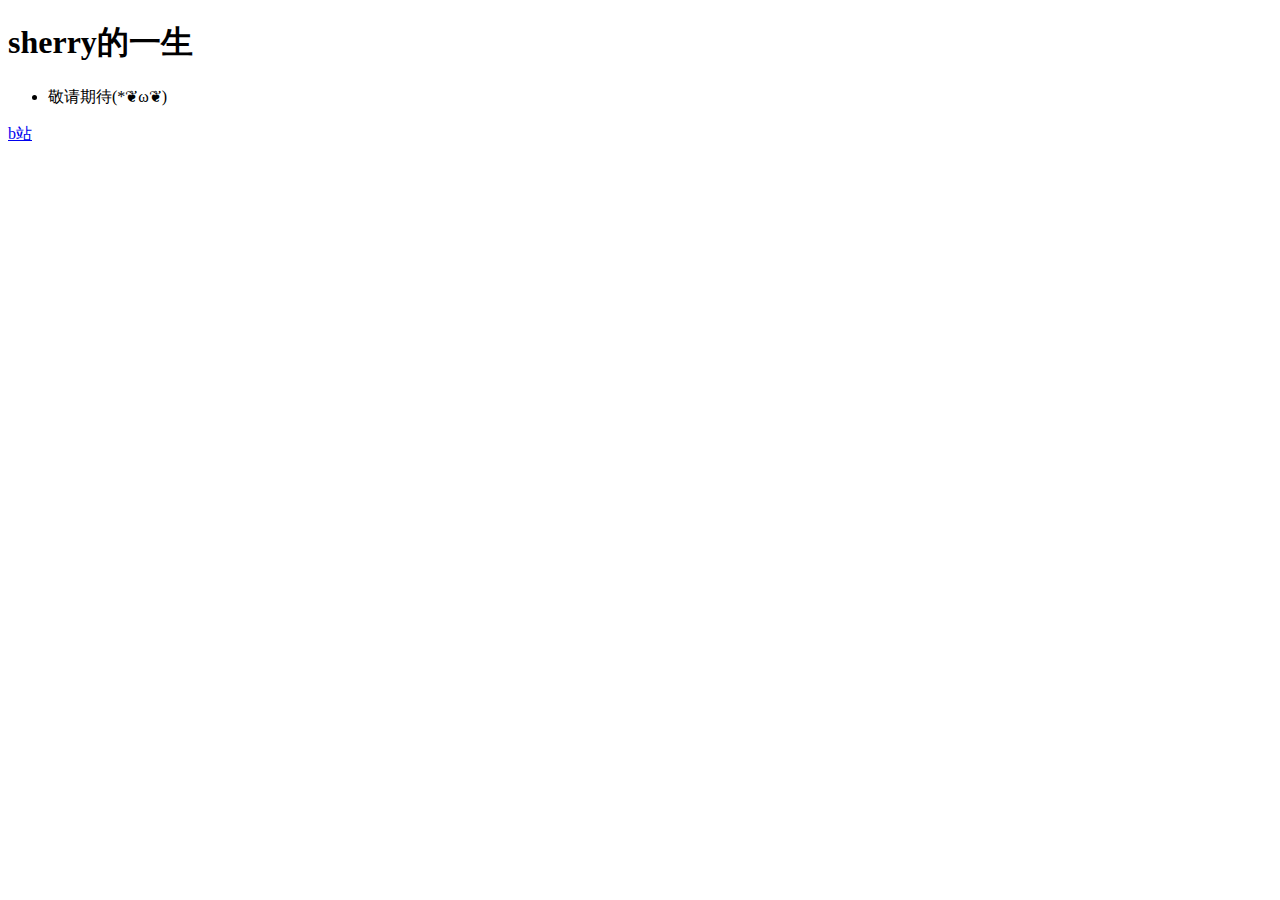
==== index.html @ 62368df1 "Add files via upload" ====
<!DOCTYPE html>
<html lang="en">
<head>
    <meta charset="UTF-8">
    <meta name="viewport" content="width=device-width, initial-scale=1.0">
    <title>sherrydaydayup</title>
</head>
<body>
    <div>
        <h1>sherry的一生</h1>
        <ul><li>敬请期待(*❦ω❦)</li></ul>
        <a href="https://www.bilibili.com/video/BV1xc41147Vb/?vd_source=69713e261f405a57524ee65f680746d1">b站</a>
    </div>
</body>
</html>
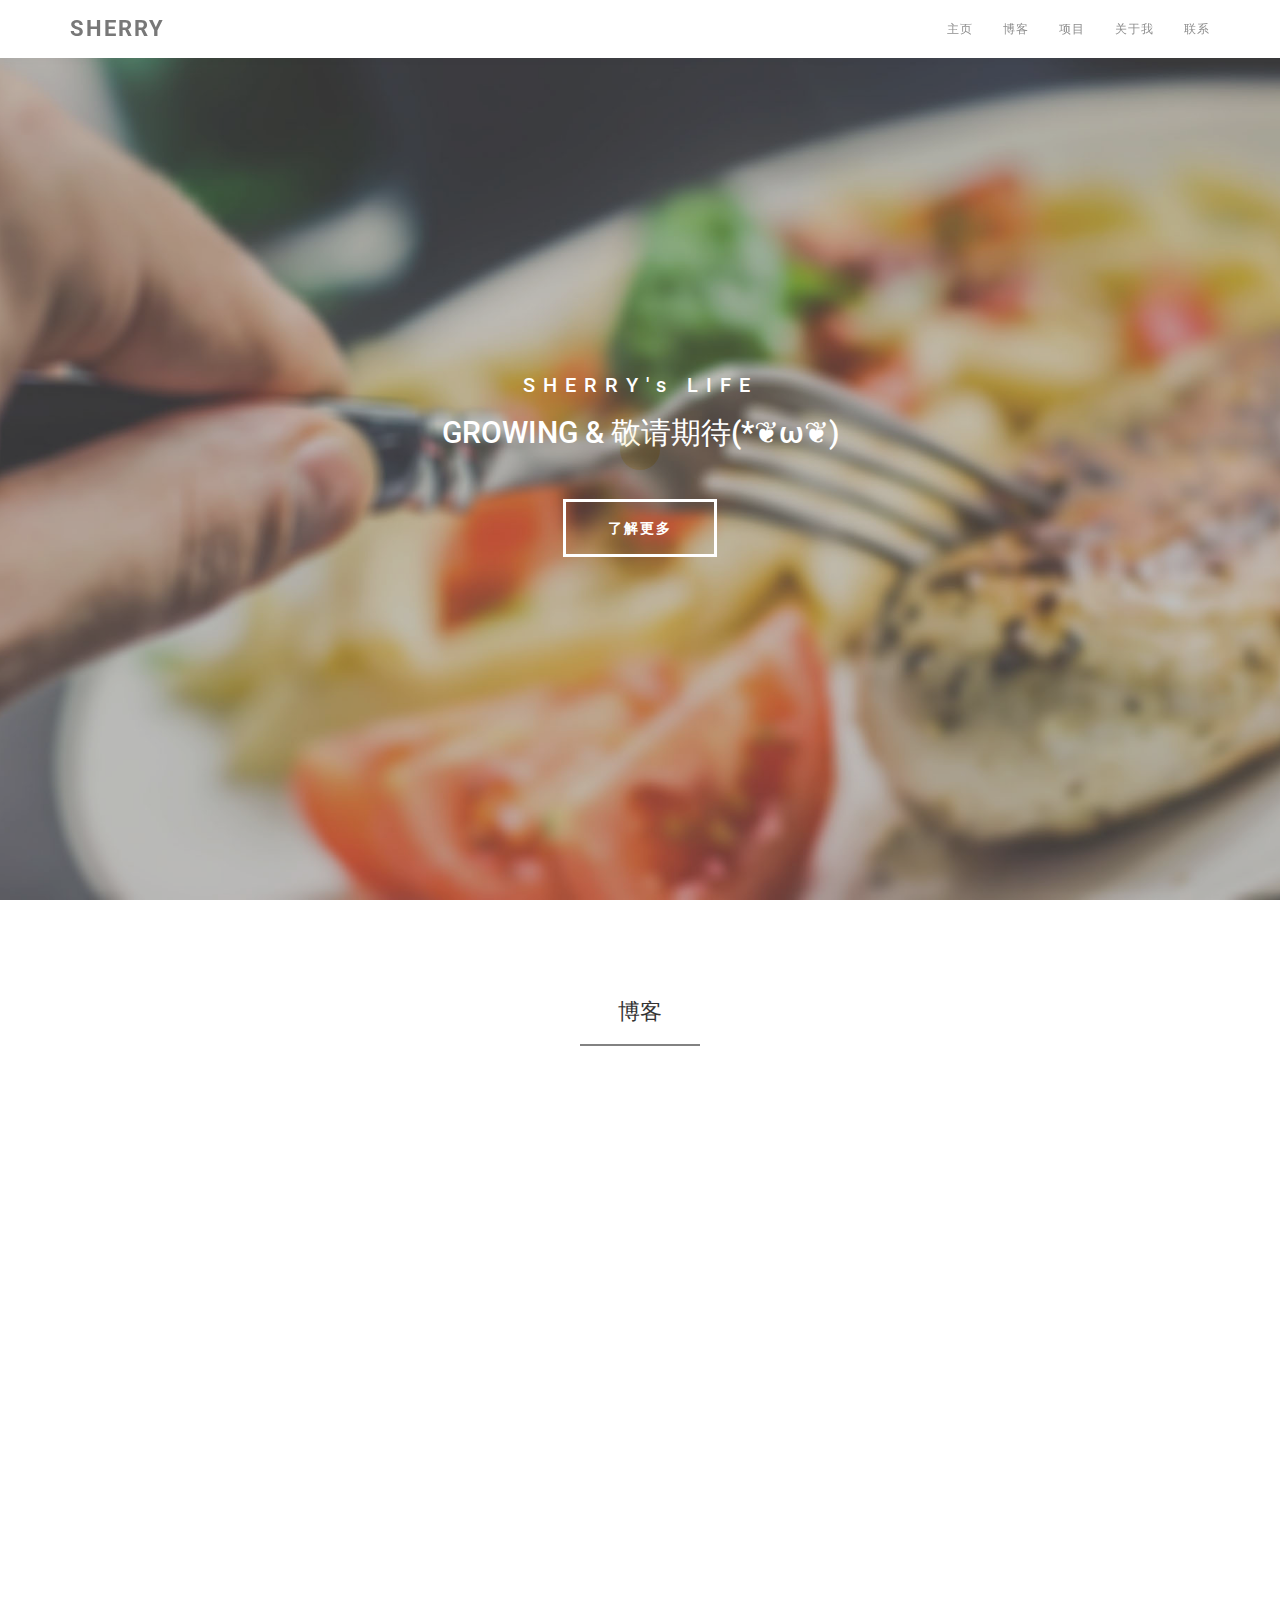
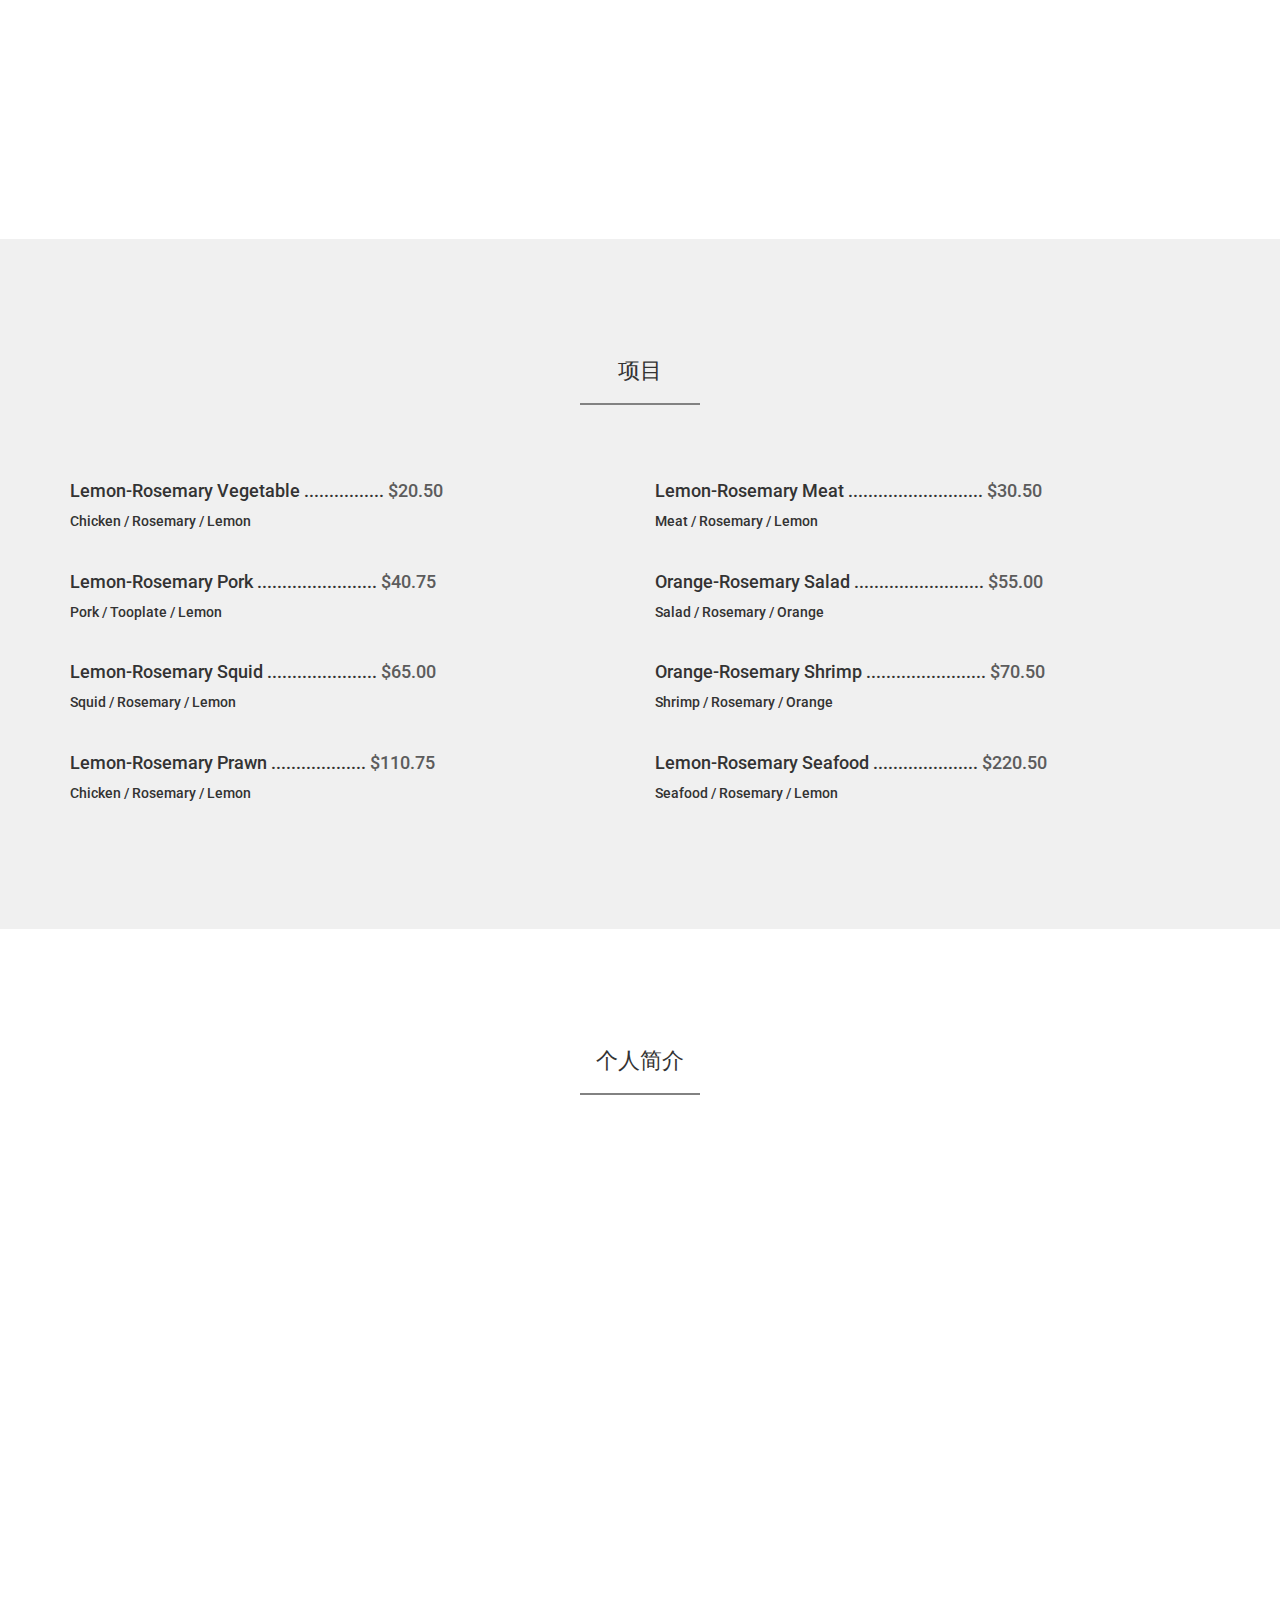
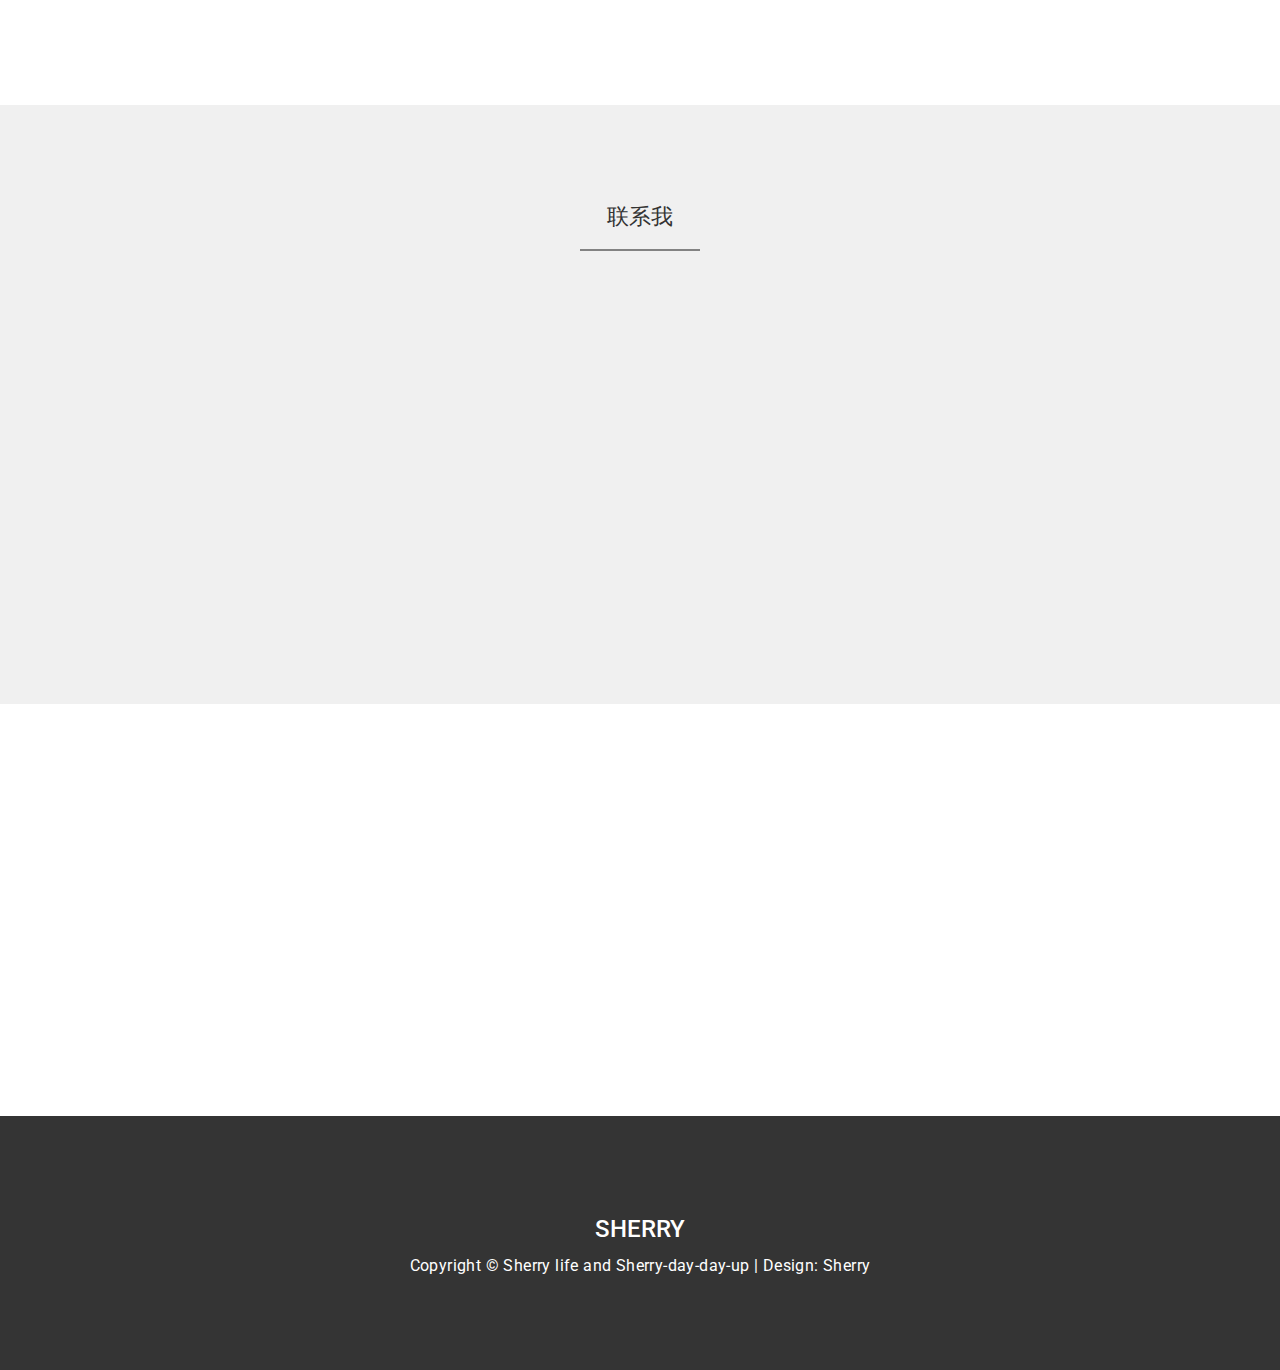
==== commit 61e2694a: "test1" ====
--- a/index.html
+++ b/index.html
@@ -1,15 +1,272 @@
 <!DOCTYPE html>
 <html lang="en">
 <head>
-    <meta charset="UTF-8">
-    <meta name="viewport" content="width=device-width, initial-scale=1.0">
-    <title>sherrydaydayup</title>
+	<meta charset="utf-8">
+	<title>Sherry-day-day-up</title>
+
+	<meta http-equiv="X-UA-Compatible" content="IE=Edge">
+	<meta name="viewport" content="width=device-width, initial-scale=1">
+	<meta name="keywords" content="">
+	<meta name="description" content="">
+
+	<link rel="stylesheet" href="css/bootstrap.min.css">
+	<link rel="stylesheet" href="css/animate.min.css">
+	<link rel="stylesheet" href="css/font-awesome.min.css">
+	<link rel="stylesheet" href="css/nivo-lightbox.css">
+	<link rel="stylesheet" href="css/nivo_themes/default/default.css">
+	<link rel="stylesheet" href="css/style.css">
+	<link href='https://fonts.googleapis.com/css?family=Roboto:400,500' rel='stylesheet' type='text/css'>
 </head>
 <body>
-    <div>
-        <h1>sherry的一生</h1>
-        <ul><li>敬请期待(*❦ω❦)</li></ul>
-        <a href="https://www.bilibili.com/video/BV1xc41147Vb/?vd_source=69713e261f405a57524ee65f680746d1">b站</a>
-    </div>
+
+<!-- preloader section -->
+<section class="preloader">
+	<div class="sk-spinner sk-spinner-pulse"></div>
+</section>
+
+<!-- navigation section -->
+<section class="navbar navbar-default navbar-fixed-top" role="navigation">
+	<div class="container">
+		<div class="navbar-header">
+			<button class="navbar-toggle" data-toggle="collapse" data-target=".navbar-collapse">
+				<span class="icon icon-bar"></span>
+				<span class="icon icon-bar"></span>
+				<span class="icon icon-bar"></span>
+			</button>
+			<a href="#" class="navbar-brand">SHERRY</a>
+		</div>
+		<div class="collapse navbar-collapse">
+			<ul class="nav navbar-nav navbar-right">
+				<li><a href="#home" class="smoothScroll">主页</a></li>
+				<li><a href="#gallery" class="smoothScroll">博客</a></li>
+				<li><a href="#menu" class="smoothScroll">项目</a></li>
+				<li><a href="#team" class="smoothScroll">关于我</a></li>
+				<li><a href="#contact" class="smoothScroll">联系</a></li>
+			</ul>
+		</div>
+	</div>
+</section>
+
+
+<!-- home section -->
+<section id="home" class="parallax-section">
+	<div class="container">
+		<div class="row">
+			<div class="col-md-12 col-sm-12">
+				<h1>SHERRY's LIFE</h1>
+				<h2>GROWING &amp; 敬请期待(*❦ω❦)</h2>
+				<a href="#gallery" class="smoothScroll btn btn-default">了解更多</a>
+			</div>
+		</div>
+	</div>		
+</section>
+
+
+<!-- 博客 section -->
+<section id="gallery" class="parallax-section">
+	<div class="container">
+		<div class="row">
+			<div class="col-md-offset-2 col-md-8 col-sm-12 text-center">
+				<h1 class="heading">博客</h1>
+				<hr>
+			</div>
+			<div class="col-md-4 col-sm-4 wow fadeInUp" data-wow-delay="0.3s">
+				<a href="images/gallery-img1.jpg" data-lightbox-gallery="zenda-gallery"><img src="images/gallery-img1.jpg" alt="gallery img"></a>
+				<div>
+					<h3>Lemon-Rosemary Prawn</h3>
+					<span>Seafood / Shrimp / Lemon</span>
+				</div>
+				<a href="images/gallery-img2.jpg" data-lightbox-gallery="zenda-gallery"><img src="images/gallery-img2.jpg" alt="gallery img"></a>
+				<div>
+					<h3>Lemon-Rosemary Vegetables</h3>
+					<span>Tomato / Rosemary / Lemon</span>
+				</div>
+			</div>
+			<div class="col-md-4 col-sm-4 wow fadeInUp" data-wow-delay="0.6s">
+				<a href="images/gallery-img3.jpg" data-lightbox-gallery="zenda-gallery"><img src="images/gallery-img3.jpg" alt="gallery img"></a>
+				<div>
+					<h3>Lemon-Rosemary Bakery</h3>
+					<span>Bread / Rosemary / Orange</span>
+				</div>
+			</div>
+			<div class="col-md-4 col-sm-4 wow fadeInUp" data-wow-delay="0.9s">
+				<a href="images/gallery-img4.jpg" data-lightbox-gallery="zenda-gallery"><img src="images/gallery-img4.jpg" alt="gallery img"></a>
+				<div>
+					<h3>Lemon-Rosemary Salad</h3>
+					<span>Chicken / Rosemary / Green</span>
+				</div>
+				<a href="images/gallery-img5.jpg" data-lightbox-gallery="zenda-gallery"><img src="images/gallery-img5.jpg" alt="gallery img"></a>
+				<div>
+					<h3>Lemon-Rosemary Pizza</h3>
+					<span>Pasta / Rosemary / Green</span>
+				</div>
+			</div>
+		</div>
+	</div>
+</section>
+
+
+<!-- 项目 section -->
+<section id="menu" class="parallax-section">
+	<div class="container">
+		<div class="row">
+			<div class="col-md-offset-2 col-md-8 col-sm-12 text-center">
+				<h1 class="heading">项目</h1>
+				<hr>
+			</div>
+			<div class="col-md-6 col-sm-6">
+				<h4>Lemon-Rosemary Vegetable ................ <span>$20.50</span></h4>
+				<h5>Chicken / Rosemary / Lemon</h5>
+			</div>
+			<div class="col-md-6 col-sm-6">
+				<h4>Lemon-Rosemary Meat ........................... <span>$30.50</span></h4>
+				<h5>Meat / Rosemary / Lemon</h5>
+			</div>
+			<div class="col-md-6 col-sm-6">
+				<h4>Lemon-Rosemary Pork ........................ <span>$40.75</span></h4>
+				<h5>Pork / Tooplate / Lemon</h5>
+			</div>
+			<div class="col-md-6 col-sm-6">
+				<h4>Orange-Rosemary Salad .......................... <span>$55.00</span></h4>
+				<h5>Salad / Rosemary / Orange</h5>
+			</div>
+			<div class="col-md-6 col-sm-6">
+				<h4>Lemon-Rosemary Squid ...................... <span>$65.00</span></h4>
+				<h5>Squid / Rosemary / Lemon</h5>
+			</div>
+			<div class="col-md-6 col-sm-6">
+				<h4>Orange-Rosemary Shrimp ........................ <span>$70.50</span></h4>
+				<h5>Shrimp / Rosemary / Orange</h5>
+			</div>
+			<div class="col-md-6 col-sm-6">
+				<h4>Lemon-Rosemary Prawn ................... <span>$110.75</span></h4>
+				<h5>Chicken / Rosemary / Lemon</h5>
+			</div>
+			<div class="col-md-6 col-sm-6">
+				<h4>Lemon-Rosemary Seafood ..................... <span>$220.50</span></h4>
+				<h5>Seafood / Rosemary / Lemon</h5>
+			</div>
+		</div>
+	</div>
+</section>		
+
+
+<!-- 个人简介 section -->
+<section id="team" class="parallax-section">
+	<div class="container">
+		<div class="row">
+			<div class="col-md-offset-2 col-md-8 col-sm-12 text-center">
+				<h1 class="heading">个人简介</h1>
+				<hr>
+			</div>
+			<div class="col-md-4 col-sm-4 wow fadeInUp" data-wow-delay="0.3s">
+				<img src="images/team1.jpg" class="img-responsive center-block" alt="team img">
+				<h4>Thanya</h4>
+				<h3>Main Chef</h3>
+			</div>
+			<div class="col-md-4 col-sm-4 wow fadeInUp" data-wow-delay="0.6s">
+				<img src="images/team2.jpg" class="img-responsive center-block" alt="team img">
+				<h4>Lynda</h4>
+				<h3>Pizza Specialist</h3>
+			</div>
+			<div class="col-md-4 col-sm-4 wow fadeInUp" data-wow-delay="0.9s">
+				<img src="images/team3.jpg" class="img-responsive center-block" alt="team img">
+				<h4>Jenny Ko</h4>
+				<h3>New Baker</h3>
+			</div>
+		</div>
+	</div>
+</section>
+
+
+<!-- contact section -->
+<section id="contact" class="parallax-section">
+	<div class="container">
+		<div class="row">
+			<div class="col-md-offset-1 col-md-10 col-sm-12 text-center">
+				<h1 class="heading">联系我</h1>
+				<hr>
+			</div>
+			<div class="col-md-offset-1 col-md-10 col-sm-12 wow fadeIn" data-wow-delay="0.9s">
+				<form action="#" method="post">
+					<div class="col-md-6 col-sm-6">
+						<input name="name" type="text" class="form-control" id="name" placeholder="Name">
+				  </div>
+					<div class="col-md-6 col-sm-6">
+						<input name="email" type="email" class="form-control" id="email" placeholder="Email">
+				  </div>
+					<div class="col-md-12 col-sm-12">
+						<textarea name="message" rows="8" class="form-control" id="message" placeholder="Message"></textarea>
+					</div>
+					<div class="col-md-offset-3 col-md-6 col-sm-offset-3 col-sm-6">
+						<input name="submit" type="submit" class="form-control" id="submit" value="make a reservation">
+					</div>
+				</form>
+			</div>
+			<div class="col-md-2 col-sm-1"></div>
+		</div>
+	</div>
+</section>
+
+
+<!-- footer section -->
+<footer class="parallax-section">
+	<div class="container">
+		<div class="row">
+			<div class="col-md-4 col-sm-4 wow fadeInUp" data-wow-delay="0.6s">
+				<h2 class="heading">Contact Info.</h2>
+				<div class="ph">
+					<p><i class="fa fa-phone"></i> Phone</p>
+					<h4>090-080-0760</h4>
+				</div>
+				<div class="address">
+					<p><i class="fa fa-map-marker"></i> Our Location</p>
+					<h4>120 Duis aute irure, California, USA</h4>
+				</div>
+			</div>
+			<div class="col-md-4 col-sm-4 wow fadeInUp" data-wow-delay="0.6s">
+				<h2 class="heading">Open Hours</h2>
+					<p>Sunday <span>10:30 AM - 10:00 PM</span></p>
+					<p>Mon-Fri <span>9:00 AM - 8:00 PM</span></p>
+					<p>Saturday <span>11:30 AM - 10:00 PM</span></p>
+			</div>
+			<div class="col-md-4 col-sm-4 wow fadeInUp" data-wow-delay="0.6s">
+				<h2 class="heading">Follow Us</h2>
+				<ul class="social-icon">
+					<li><a href="#" class="fa fa-facebook wow bounceIn" data-wow-delay="0.3s"></a></li>
+					<li><a href="#" class="fa fa-twitter wow bounceIn" data-wow-delay="0.6s"></a></li>
+					<li><a href="#" class="fa fa-behance wow bounceIn" data-wow-delay="0.9s"></a></li>
+					<li><a href="#" class="fa fa-dribbble wow bounceIn" data-wow-delay="0.9s"></a></li>
+					<li><a href="#" class="fa fa-github wow bounceIn" data-wow-delay="0.9s"></a></li>
+				</ul>
+			</div>
+		</div>
+	</div>
+</footer>
+
+
+<!-- copyright section -->
+<section id="copyright">
+	<div class="container">
+		<div class="row">
+			<div class="col-md-12 col-sm-12">
+				<h3>SHERRY</h3>
+				<p>Copyright © Sherry life and Sherry-day-day-up 
+                
+                | Design: <a rel="nofollow" href="http://www.tooplate.com" target="_parent">Sherry</a></p>
+			</div>
+		</div>
+	</div>
+</section>
+
+<!-- JAVASCRIPT JS FILES -->	
+<script src="js/jquery.js"></script>
+<script src="js/bootstrap.min.js"></script>
+<script src="js/jquery.parallax.js"></script>
+<script src="js/smoothscroll.js"></script>
+<script src="js/nivo-lightbox.min.js"></script>
+<script src="js/wow.min.js"></script>
+<script src="js/custom.js"></script>
+
 </body>
 </html>--- a/css/nivo_themes/default/default.css
+++ b/css/nivo_themes/default/default.css
@@ -0,0 +1,100 @@
+/*
+ * Nivo Lightbox Default Theme v1.0
+ * http://dev7studios.com/nivo-lightbox
+ *
+ * Copyright 2013, Dev7studios
+ * Free to use and abuse under the MIT license.
+ * http://www.opensource.org/licenses/mit-license.php
+ */
+ 
+.nivo-lightbox-theme-default.nivo-lightbox-overlay { 
+	background: #666;
+	background: rgba(0,0,0,0.6); 
+}
+.nivo-lightbox-theme-default .nivo-lightbox-content.nivo-lightbox-loading { background: url(loading.gif) no-repeat 50% 50%; }
+
+.nivo-lightbox-theme-default .nivo-lightbox-nav {
+	top: 10%;
+	width: 8%;
+	height: 80%;
+	text-indent: -9999px;
+	background-repeat: no-repeat;
+	background-position: 50% 50%;
+	opacity: 0.5;
+}
+.nivo-lightbox-theme-default .nivo-lightbox-nav:hover { 
+	opacity: 1; 
+	background-color: rgba(0,0,0,0.5);
+}
+.nivo-lightbox-theme-default .nivo-lightbox-prev { 
+	background-image: url(prev.png); 
+	border-radius: 0 3px 3px 0;
+}
+.nivo-lightbox-theme-default .nivo-lightbox-next { 
+	background-image: url(next.png); 
+	border-radius: 3px 0 0 3px;
+}
+
+.nivo-lightbox-theme-default .nivo-lightbox-close {
+	display: block;
+	background: url(close.png) no-repeat;
+	width: 48px;
+	height: 48px;
+	text-indent: -9999px;
+	padding: 5px;
+	opacity: 0.5;
+}
+.nivo-lightbox-theme-default .nivo-lightbox-close:hover { opacity: 1; }
+
+.nivo-lightbox-theme-default .nivo-lightbox-title-wrap { bottom: -7%; }
+.nivo-lightbox-theme-default .nivo-lightbox-title {
+	font: 14px/20px 'Helvetica Neue', Helvetica, Arial, sans-serif;
+	font-style: normal;
+	font-weight: normal;
+	background: #000;
+	color: #fff;
+	padding: 7px 15px;
+	border-radius: 30px;
+}
+
+.nivo-lightbox-theme-default .nivo-lightbox-image img {
+	background: #fff;
+	-webkit-box-shadow: 0px 1px 1px rgba(0,0,0,0.4);
+	        box-shadow: 0px 1px 1px rgba(0,0,0,0.4);
+}
+.nivo-lightbox-theme-default .nivo-lightbox-ajax,
+.nivo-lightbox-theme-default .nivo-lightbox-inline {
+	background: #fff;
+	padding: 40px;
+	-webkit-box-shadow: 0px 1px 1px rgba(0,0,0,0.4);
+	        box-shadow: 0px 1px 1px rgba(0,0,0,0.4);
+}
+
+@media (-webkit-min-device-pixel-ratio: 1.3),
+       (-o-min-device-pixel-ratio: 2.6/2),
+       (min--moz-device-pixel-ratio: 1.3),
+       (min-device-pixel-ratio: 1.3),
+       (min-resolution: 1.3dppx) {
+
+	.nivo-lightbox-theme-default .nivo-lightbox-content.nivo-lightbox-loading { 
+		background-image: url(loading@2x.gif); 
+		-webkit-background-size: 32px 32px; 
+		        background-size: 32px 32px;
+	}
+	.nivo-lightbox-theme-default .nivo-lightbox-prev { 
+		background-image: url(prev@2x.png); 
+		-webkit-background-size: 48px 48px; 
+		        background-size: 48px 48px;
+	}
+	.nivo-lightbox-theme-default .nivo-lightbox-next { 
+		background-image: url(next@2x.png); 
+		-webkit-background-size: 48px 48px; 
+		        background-size: 48px 48px;
+	}
+	.nivo-lightbox-theme-default .nivo-lightbox-close { 
+		background-image: url(close@2x.png); 
+		-webkit-background-size: 16px 16px; 
+		        background-size: 16px 16px;
+	}
+	
+}--- a/css/style.css
+++ b/css/style.css
@@ -0,0 +1,330 @@
+/*
+
+Template 2076 Zentro
+
+http://www.tooplate.com/view/2076-zentro
+
+*/
+
+body
+	{
+		background: #ffffff;
+    font-family: 'Roboto', sans-serif;
+    font-weight: 400;
+    position: relative;
+	}
+
+.heading {
+  font-size: 22px;
+  font-weight: 500;
+}
+
+.subheading {
+  font-size: 16px;
+  padding-bottom: 60px;
+}
+
+p {
+  color: #848484;
+  font-weight: 400;
+  font-size: 16px;
+  letter-spacing: 0.4px;
+  line-height: 28px;
+}
+
+hr {
+	border-top: 2px solid #828282;
+	width: 120px;
+}
+
+#menu, #gallery, #team {
+	padding-top: 100px;
+	padding-bottom: 100px;
+}
+#menu, #contact {
+  background: #f0f0f0;
+}
+
+.parallax-section {
+  background-attachment: fixed !important;
+  background-size: cover !important;
+}
+
+/* preloader section */
+.preloader  {
+        position: fixed;
+        top: 0;
+        left: 0;
+        width: 100%;
+        height: 100%;
+        z-index: 99999;
+        display: -webkit-flex;
+        display: -ms-flexbox;
+        display: flex;
+        -webkit-flex-flow: row nowrap;
+            -ms-flex-flow: row nowrap;
+                flex-flow: row nowrap;
+        -webkit-justify-content: center;
+            -ms-flex-pack: center;
+                justify-content: center;
+        -webkit-align-items: center;
+            -ms-flex-align: center;
+                align-items: center;
+        background: none repeat scroll 0 0 #fff;
+    }
+.sk-spinner-pulse {
+  width: 40px;
+  height: 40px;
+  background-color: #F6D76B;
+  border-radius: 100%;
+  -webkit-animation: sk-pulseScaleOut 1s infinite ease-in-out;
+          animation: sk-pulseScaleOut 1s infinite ease-in-out; }
+
+@-webkit-keyframes sk-pulseScaleOut {
+  0% {
+    -webkit-transform: scale(0);
+            transform: scale(0); }
+  100% {
+    -webkit-transform: scale(1);
+            transform: scale(1);
+    opacity: 0; } }
+
+@keyframes sk-pulseScaleOut {
+  0% {
+    -webkit-transform: scale(0);
+            transform: scale(0); }
+  100% {
+    -webkit-transform: scale(1);
+            transform: scale(1);
+    opacity: 0; } }
+
+
+/* start navigation */
+.navbar-default {
+  background: #ffffff;
+  box-shadow: 0px 2px 8px 0px rgba(50, 50, 50, 0.04);
+  border: none;
+  margin-bottom: 0;
+}
+.navbar-brand, .navbar-nav li a {
+  line-height: 28px;
+}
+.navbar-default .navbar-brand  {
+  color: #5C5C5C;
+  font-size: 22px;
+  font-weight: bold;
+  letter-spacing: 2px;
+}
+.navbar-default .navbar-nav li a {
+  font-size: 12px;
+  letter-spacing: 1px;
+}
+
+/* home section */
+#home {
+  background: url('../images/home-bg.jpg') 50% 0 repeat-y fixed;
+  -webkit-background-size: cover;
+  background-size: cover;
+  background-position: center;
+  color: #ffffff;
+  display: -webkit-box;
+  display: -webkit-flex;
+  display: -ms-flexbox;
+  display: flex;
+  -webkit-box-align: center;
+  -webkit-align-items: center;
+      -ms-flex-align: center;
+          align-items: center;
+  height: 100vh;
+  text-align: center;
+}
+#home h1 {
+  font-size: 20px;
+  letter-spacing: 8px;
+  font-style: normal;
+  padding-top: 10px;
+}
+#home .btn {
+  background: transparent;
+  border-radius: 0;
+  border: 3px solid #ffffff;
+  color: #ffffff;
+  font-weight: bold;
+  letter-spacing: 2px;
+  padding: 16px 42px;
+  margin-top: 40px;
+  transition: all 0.4s ease-in-out;
+}
+#home .btn:hover {
+  background: #ffffff;
+  color: #202020;
+}
+
+/* team section */
+#team {
+  text-align: center;
+}
+#team h3 {
+  font-size: 18px;
+  line-height: 4px;
+}
+#team h4 {
+  color: #5C5C5C;
+  padding-top: 24px;
+}
+#team .col-md-4 {
+ padding-top: 42px;
+}
+
+/* menu section */
+#menu h4 {
+	line-height: 1.5;
+}
+#menu .col-md-8 {
+  padding-bottom: 42px;
+}
+#menu .col-md-6 {
+  padding-bottom: 18px;
+}
+#menu span {
+  color: #5C5C5C;
+}
+
+/* gallery section */
+#gallery {
+  padding-top: 80px;
+  padding-bottom: 80px;
+}
+#gallery .col-md-4 {
+  padding-top: 52px;
+}
+#gallery img {
+  width: 100%;
+  padding-bottom: 18px;
+}
+#gallery .col-md-4 div {
+  position: relative;
+  bottom: 18px;
+  padding-bottom: 12px;
+}
+#gallery h3 {
+  font-size: 18px;
+  line-height: 8px;
+}
+
+/* contact section */
+#contact {
+  padding-top: 80px;
+  padding-bottom: 100px;
+}
+#contact .col-md-8 {
+  margin-bottom: 32px;
+}
+#contact .form-control {
+  background: #ffffff;
+  border: none;
+  border-radius: 0;
+  box-shadow: none;
+  margin-top: 10px;
+  margin-bottom: 10px;
+  transition: all 0.4s ease-in-out;
+}
+#contact .form-control:focus {
+  border-color: #f9f9f9;
+}
+#contact input {
+  height: 48px;
+}
+#contact input[type="submit"] {
+  background: transparent;
+  border: 2px solid #999;
+  border-radius: 10px;
+  letter-spacing: 2px;
+  margin-top: 12px;
+  height: 50px;
+}
+#contact input[type="submit"]:hover {
+  background: #999;
+  color: #ffffff;
+}
+
+/* footer section */
+footer {
+  background: url('../images/footer-bg.jpg') 50% 0 repeat-y fixed;
+  -webkit-background-size: cover;
+  background-size: cover;
+  background-position: center;
+  color: #ffffff;
+  padding-top: 80px;
+  padding-bottom: 80px;
+}
+footer h2 {
+  padding-bottom: 14px;
+}
+footer h3 {
+  padding-top: 8px;
+}
+footer p {
+  color: #ffffff;
+}
+footer span {
+  font-weight: bold;
+  padding-left: 24px;
+}
+footer .ph, footer .address {
+  padding-top: 12px;
+  padding-bottom: 12px;
+}
+footer .fa {
+  font-size: 12px;
+  padding-right: 10px;
+}
+
+/* social icon */
+.social-icon {
+  padding: 0;
+}
+.social-icon li {
+  list-style: none;
+  display: inline-block;
+  padding: 0;
+}
+.social-icon li a {
+  background: #f0f0f0;
+  border-radius: 50%;
+  color: #5C5C5C;
+  font-size: 16px;
+  width: 48px;
+  height: 48px;
+  line-height: 48px;
+  text-align: center;
+  text-decoration: none;
+  transition: all 0.4s ease-in-out;
+  margin-top: 12px;
+  margin-right: 16px;
+  top: 0;
+  position: relative;
+  padding: 0;
+}
+.social-icon li a:hover {
+  background: #F6D76B;
+  top: 5px;
+}
+
+/* copyright section */
+#copyright {
+  background: #343434;
+  color: #ffffff;
+  padding-top: 80px;
+  padding-bottom: 80px;
+  text-align: center;
+}
+#copyright p {
+  color: #ffffff;
+}
+#copyright a {
+  color: #ffffff;
+}
+#copyright a:hover {
+  color: #FF0;
+}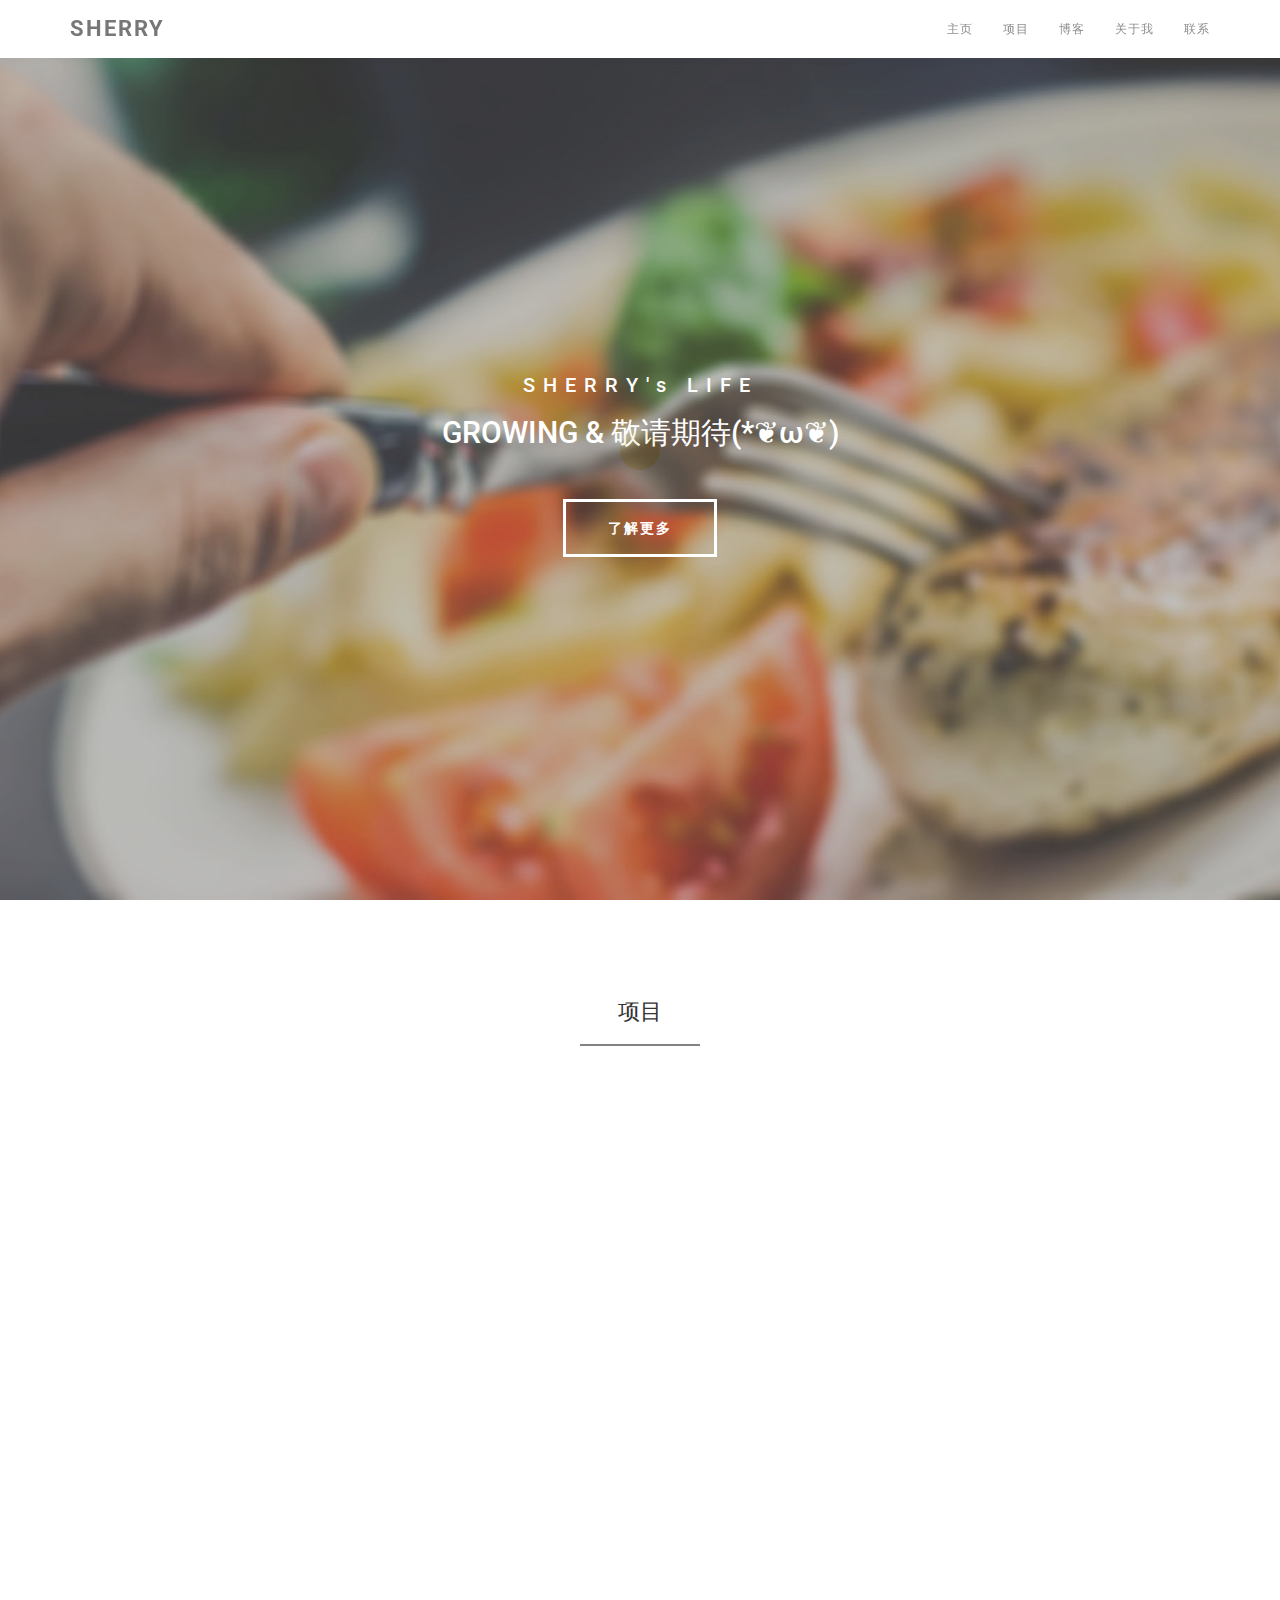
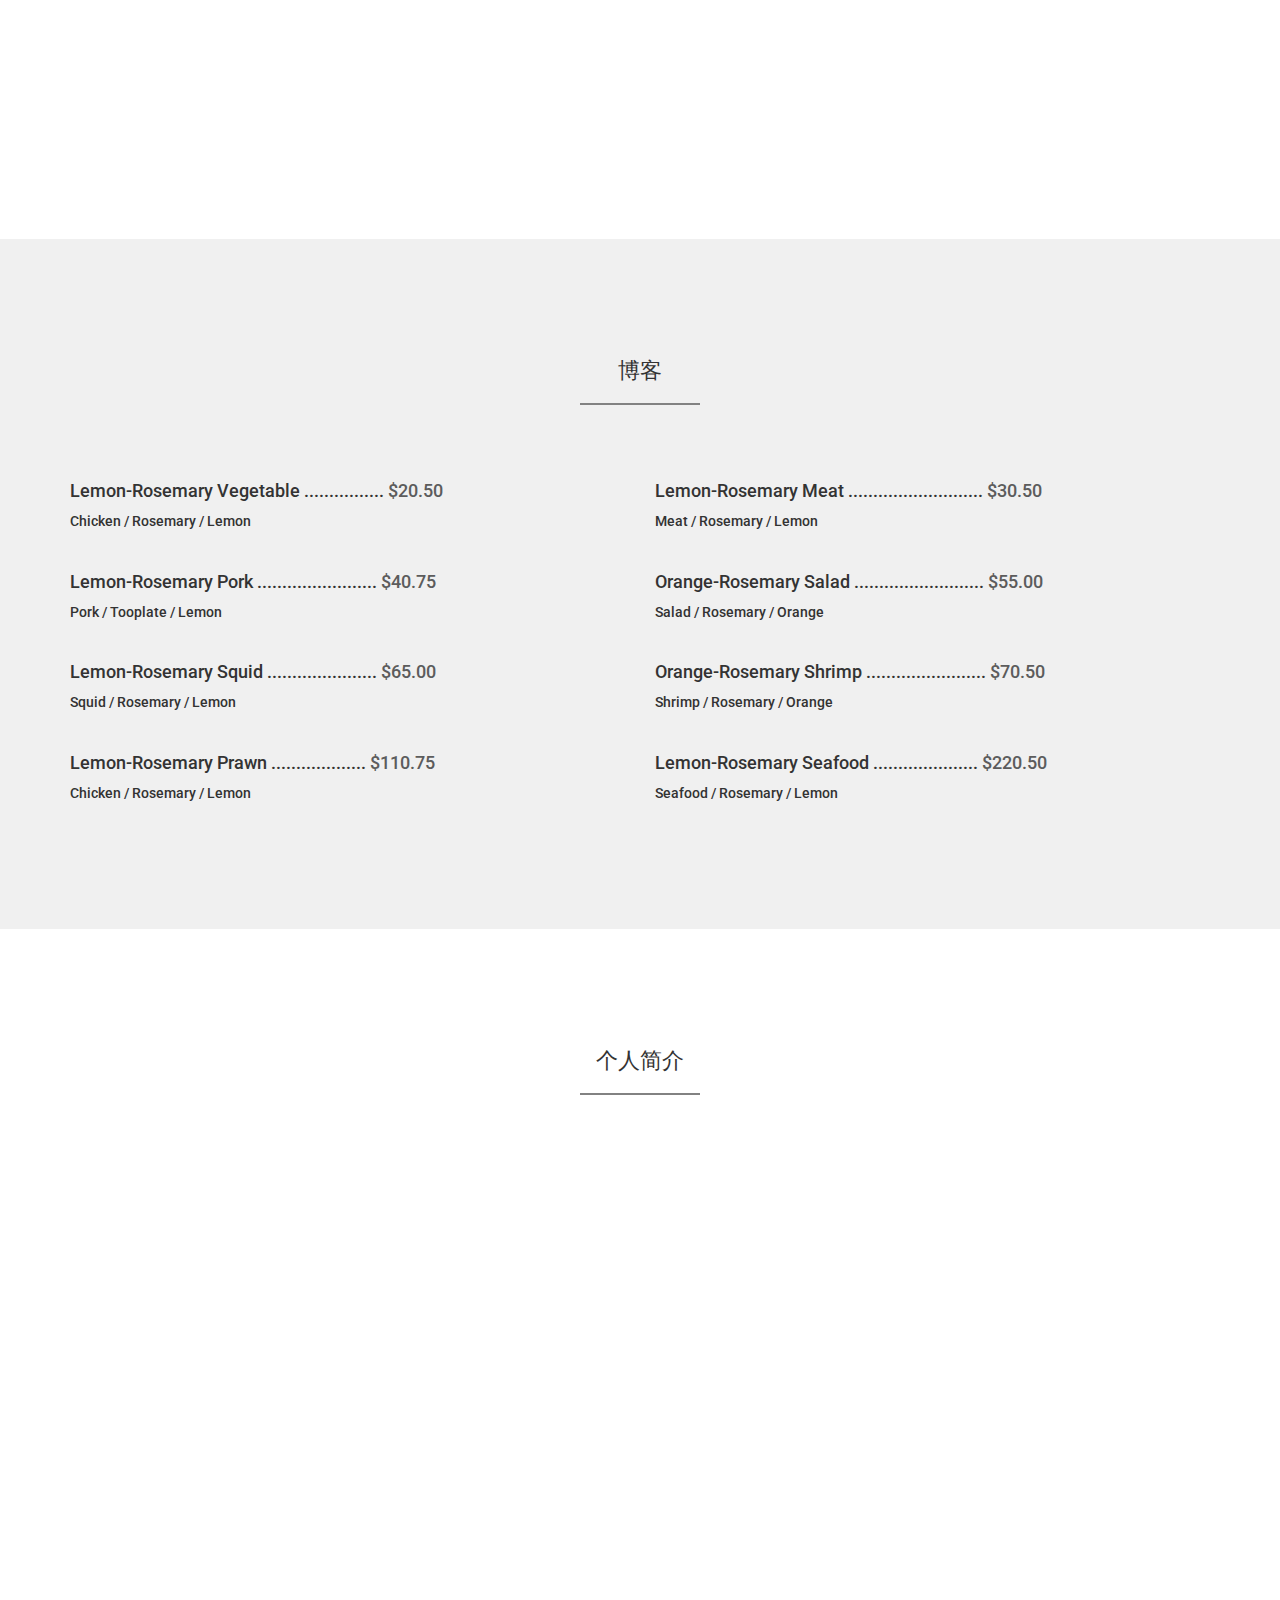
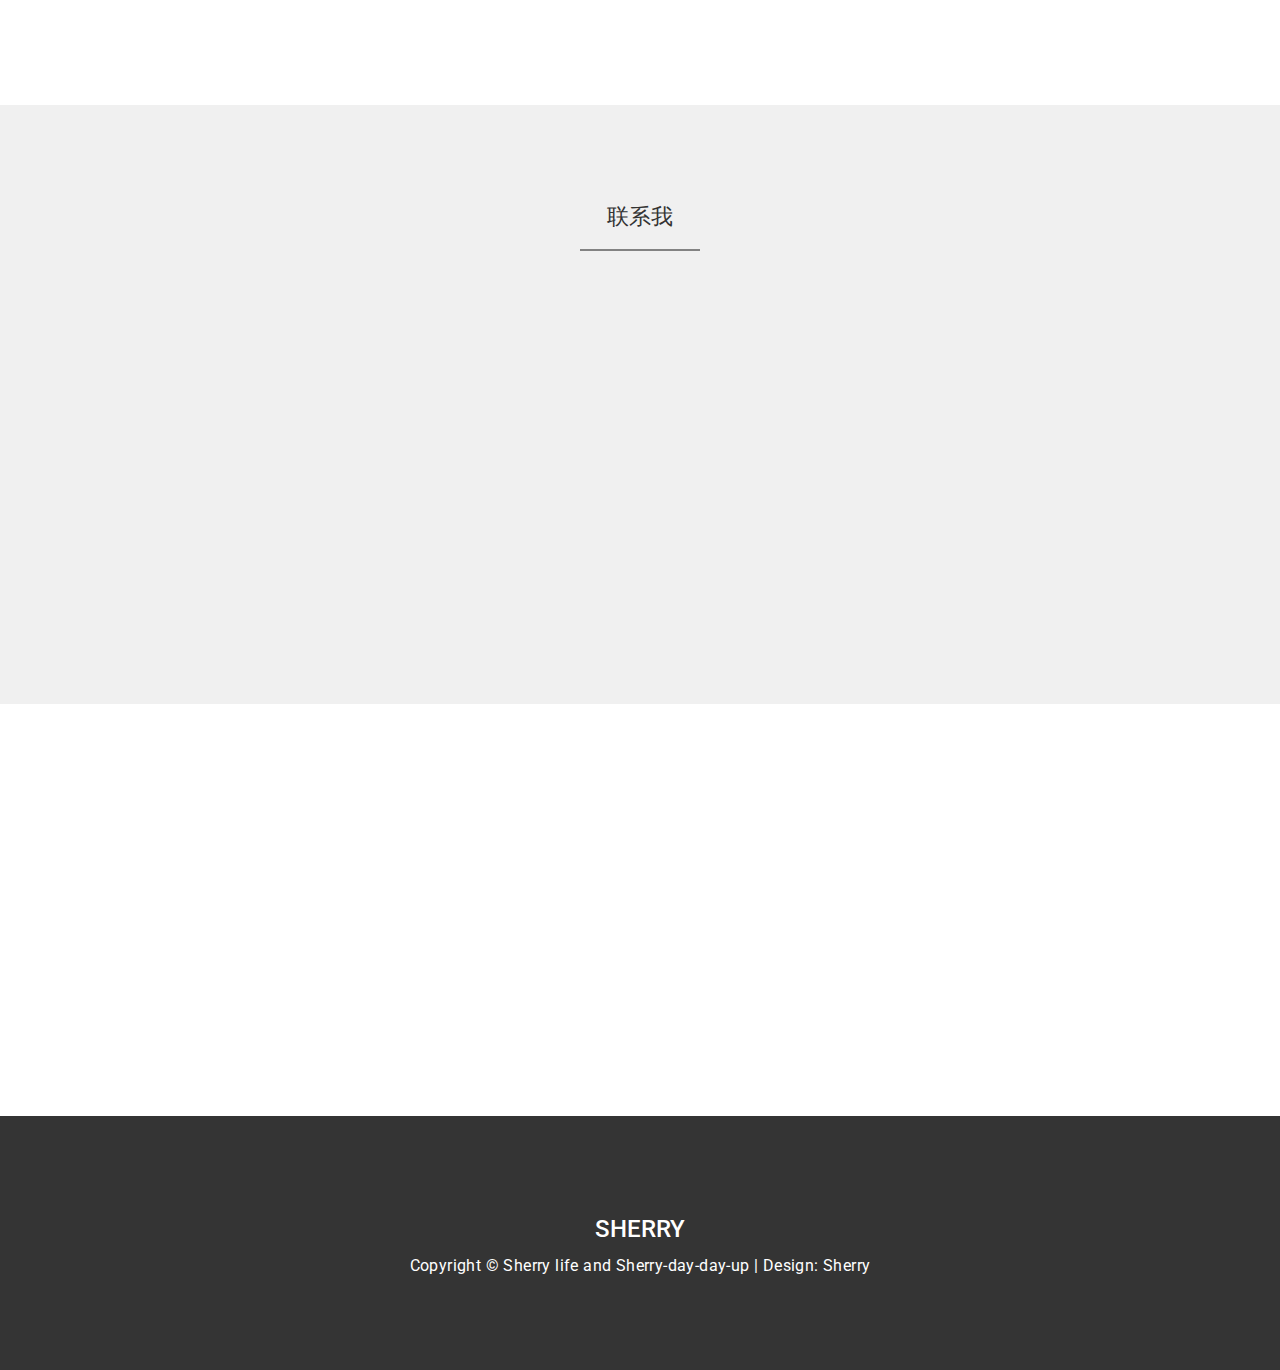
==== commit 6161bd37: "0514提交" ====
--- a/index.html
+++ b/index.html
@@ -38,8 +38,8 @@
 		<div class="collapse navbar-collapse">
 			<ul class="nav navbar-nav navbar-right">
 				<li><a href="#home" class="smoothScroll">主页</a></li>
-				<li><a href="#gallery" class="smoothScroll">博客</a></li>
-				<li><a href="#menu" class="smoothScroll">项目</a></li>
+				<li><a href="#project" class="smoothScroll">项目</a></li>
+				<li><a href="#menu" class="smoothScroll">博客</a></li>
 				<li><a href="#team" class="smoothScroll">关于我</a></li>
 				<li><a href="#contact" class="smoothScroll">联系</a></li>
 			</ul>
@@ -55,7 +55,7 @@
 			<div class="col-md-12 col-sm-12">
 				<h1>SHERRY's LIFE</h1>
 				<h2>GROWING &amp; 敬请期待(*❦ω❦)</h2>
-				<a href="#gallery" class="smoothScroll btn btn-default">了解更多</a>
+				<a href="#project" class="smoothScroll btn btn-default">了解更多</a>
 			</div>
 		</div>
 	</div>		
@@ -63,55 +63,55 @@
 
 
 <!-- 博客 section -->
-<section id="gallery" class="parallax-section">
+<section id="project" class="parallax-section">
+	<div class="container">
+		<div class="row">
+			<div class="col-md-offset-2 col-md-8 col-sm-12 text-center">
+				<h1 class="heading">项目</h1>
+				<hr>
+			</div>
+			<div class="col-md-4 col-sm-4 wow fadeInUp" data-wow-delay="0.3s">
+				<a href="images/gallery-img1.jpg" data-lightbox-gallery="zenda-gallery"><img src="images/gallery-img1.jpg" alt="gallery img"></a>
+				<div>
+					<h3>青年帮</h3>
+					<span>uniapp / vue2 / elment-ui</span>
+				</div>
+				<a href="images/gallery-img2.jpg" data-lightbox-gallery="zenda-gallery"><img src="images/gallery-img2.jpg" alt="gallery img"></a>
+				<div>
+					<h3>Cesium 3d 展示案例</h3>
+					<span>Cesium / vue2 / Lemon</span>
+				</div>
+			</div>
+			<div class="col-md-4 col-sm-4 wow fadeInUp" data-wow-delay="0.6s">
+				<a href="images/gallery-img3.jpg" data-lightbox-gallery="zenda-gallery"><img src="images/gallery-img3.jpg" alt="gallery img"></a>
+				<div>
+					<h3>Lemon-Rosemary Bakery</h3>
+					<span>Bread / Rosemary / Orange</span>
+				</div>
+			</div>
+			<div class="col-md-4 col-sm-4 wow fadeInUp" data-wow-delay="0.9s">
+				<a href="images/gallery-img4.jpg" data-lightbox-gallery="zenda-gallery"><img src="images/gallery-img4.jpg" alt="gallery img"></a>
+				<div>
+					<h3>Lemon-Rosemary Salad</h3>
+					<span>Chicken / Rosemary / Green</span>
+				</div>
+				<a href="images/gallery-img5.jpg" data-lightbox-gallery="zenda-gallery"><img src="images/gallery-img5.jpg" alt="gallery img"></a>
+				<div>
+					<h3>Lemon-Rosemary Pizza</h3>
+					<span>Pasta / Rosemary / Green</span>
+				</div>
+			</div>
+		</div>
+	</div>
+</section>
+
+
+<!-- 项目 section -->
+<section id="menu" class="parallax-section">
 	<div class="container">
 		<div class="row">
 			<div class="col-md-offset-2 col-md-8 col-sm-12 text-center">
 				<h1 class="heading">博客</h1>
-				<hr>
-			</div>
-			<div class="col-md-4 col-sm-4 wow fadeInUp" data-wow-delay="0.3s">
-				<a href="images/gallery-img1.jpg" data-lightbox-gallery="zenda-gallery"><img src="images/gallery-img1.jpg" alt="gallery img"></a>
-				<div>
-					<h3>Lemon-Rosemary Prawn</h3>
-					<span>Seafood / Shrimp / Lemon</span>
-				</div>
-				<a href="images/gallery-img2.jpg" data-lightbox-gallery="zenda-gallery"><img src="images/gallery-img2.jpg" alt="gallery img"></a>
-				<div>
-					<h3>Lemon-Rosemary Vegetables</h3>
-					<span>Tomato / Rosemary / Lemon</span>
-				</div>
-			</div>
-			<div class="col-md-4 col-sm-4 wow fadeInUp" data-wow-delay="0.6s">
-				<a href="images/gallery-img3.jpg" data-lightbox-gallery="zenda-gallery"><img src="images/gallery-img3.jpg" alt="gallery img"></a>
-				<div>
-					<h3>Lemon-Rosemary Bakery</h3>
-					<span>Bread / Rosemary / Orange</span>
-				</div>
-			</div>
-			<div class="col-md-4 col-sm-4 wow fadeInUp" data-wow-delay="0.9s">
-				<a href="images/gallery-img4.jpg" data-lightbox-gallery="zenda-gallery"><img src="images/gallery-img4.jpg" alt="gallery img"></a>
-				<div>
-					<h3>Lemon-Rosemary Salad</h3>
-					<span>Chicken / Rosemary / Green</span>
-				</div>
-				<a href="images/gallery-img5.jpg" data-lightbox-gallery="zenda-gallery"><img src="images/gallery-img5.jpg" alt="gallery img"></a>
-				<div>
-					<h3>Lemon-Rosemary Pizza</h3>
-					<span>Pasta / Rosemary / Green</span>
-				</div>
-			</div>
-		</div>
-	</div>
-</section>
-
-
-<!-- 项目 section -->
-<section id="menu" class="parallax-section">
-	<div class="container">
-		<div class="row">
-			<div class="col-md-offset-2 col-md-8 col-sm-12 text-center">
-				<h1 class="heading">项目</h1>
 				<hr>
 			</div>
 			<div class="col-md-6 col-sm-6">
--- a/css/style.css
+++ b/css/style.css
@@ -37,7 +37,7 @@
 	width: 120px;
 }
 
-#menu, #gallery, #team {
+#menu, #project, #team {
 	padding-top: 100px;
 	padding-bottom: 100px;
 }
@@ -190,24 +190,24 @@
   color: #5C5C5C;
 }
 
-/* gallery section */
-#gallery {
+/*project section */
+#project {
   padding-top: 80px;
   padding-bottom: 80px;
 }
-#gallery .col-md-4 {
+#project .col-md-4 {
   padding-top: 52px;
 }
-#gallery img {
+#project img {
   width: 100%;
   padding-bottom: 18px;
 }
-#gallery .col-md-4 div {
+#project .col-md-4 div {
   position: relative;
   bottom: 18px;
   padding-bottom: 12px;
 }
-#gallery h3 {
+#project h3 {
   font-size: 18px;
   line-height: 8px;
 }
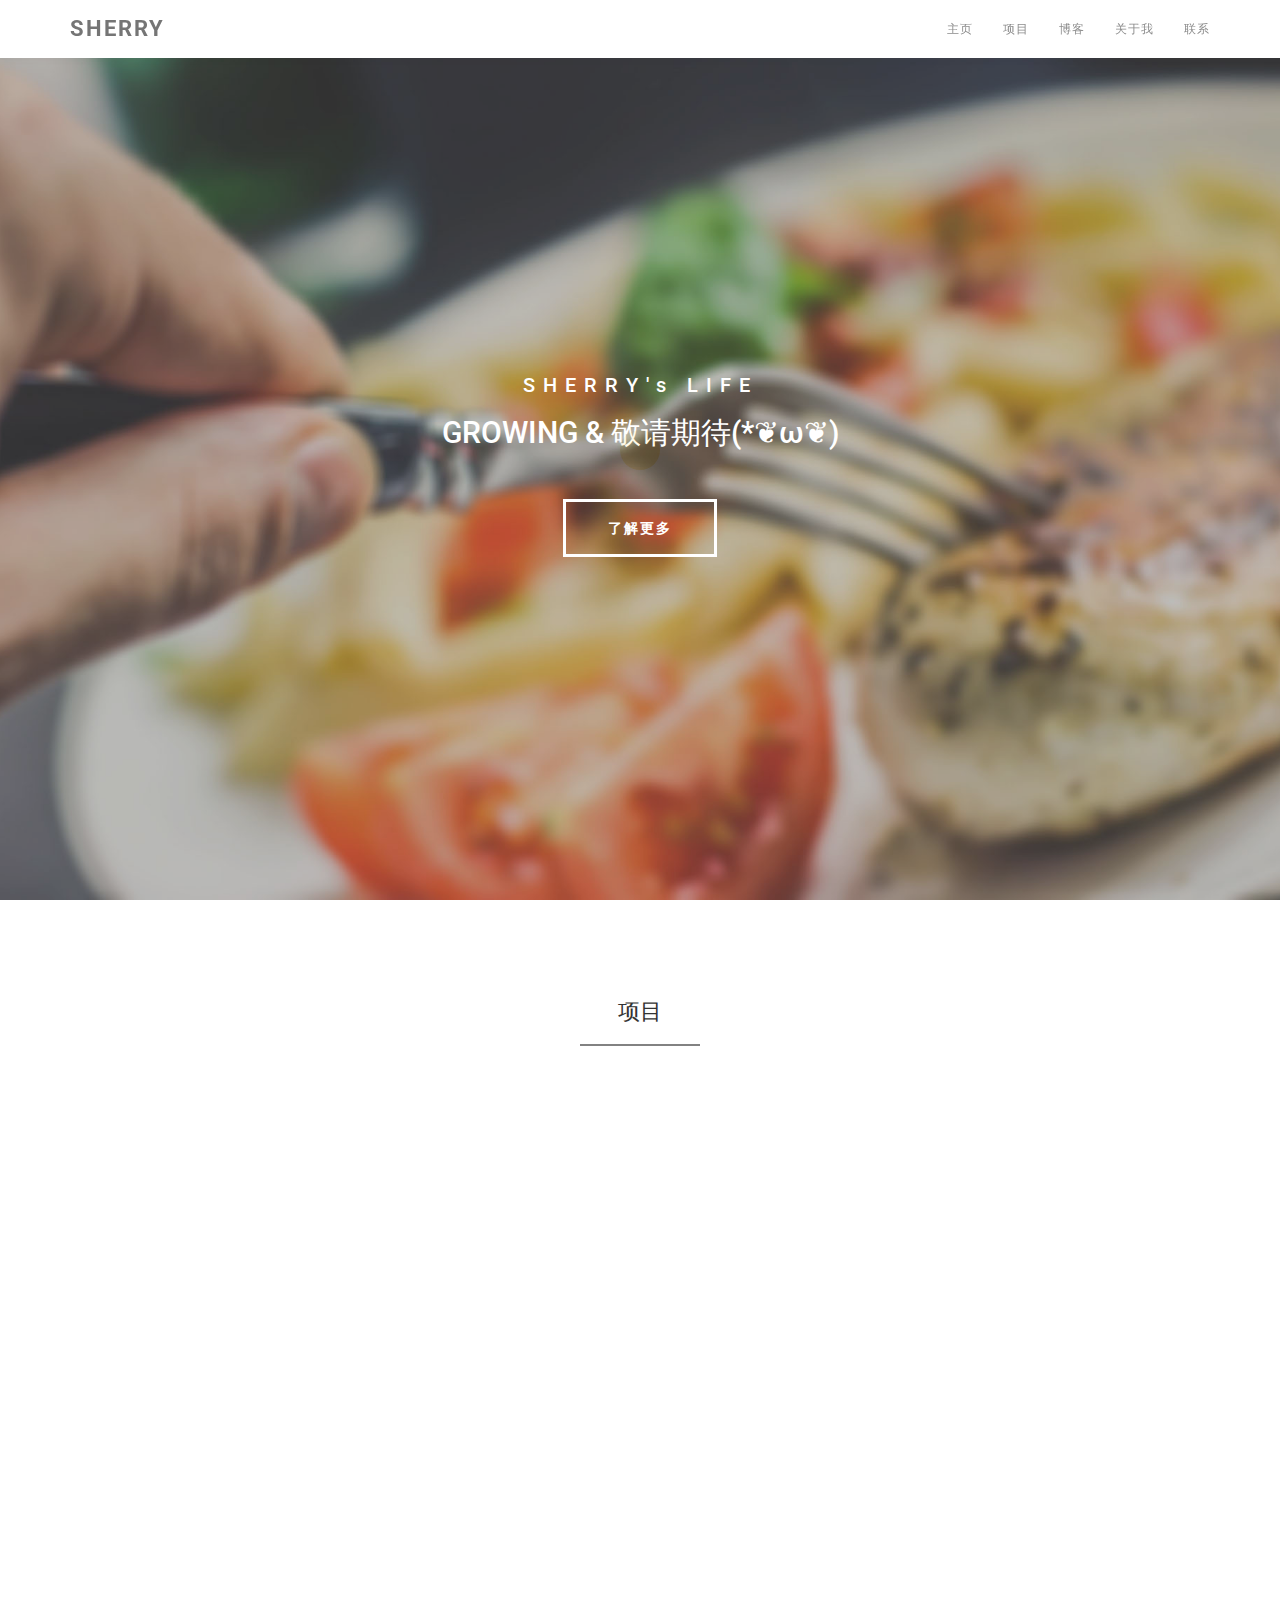
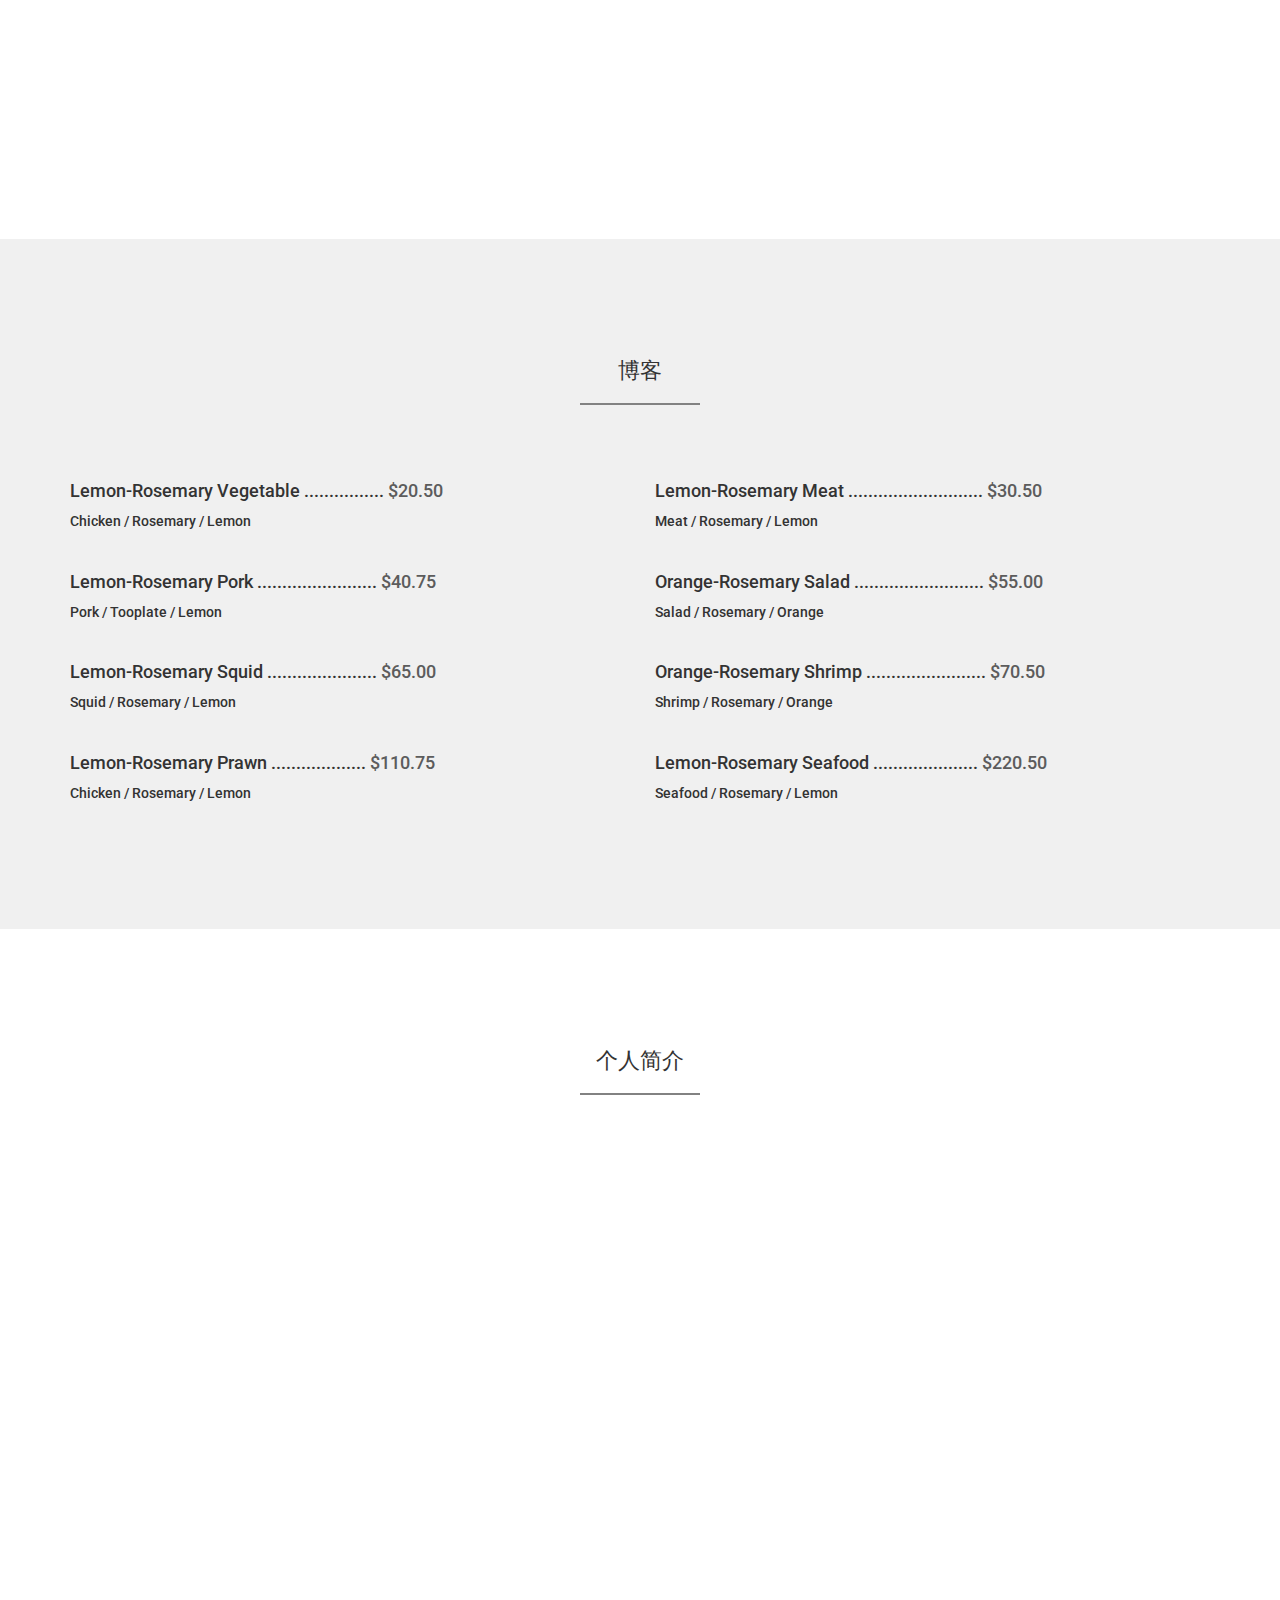
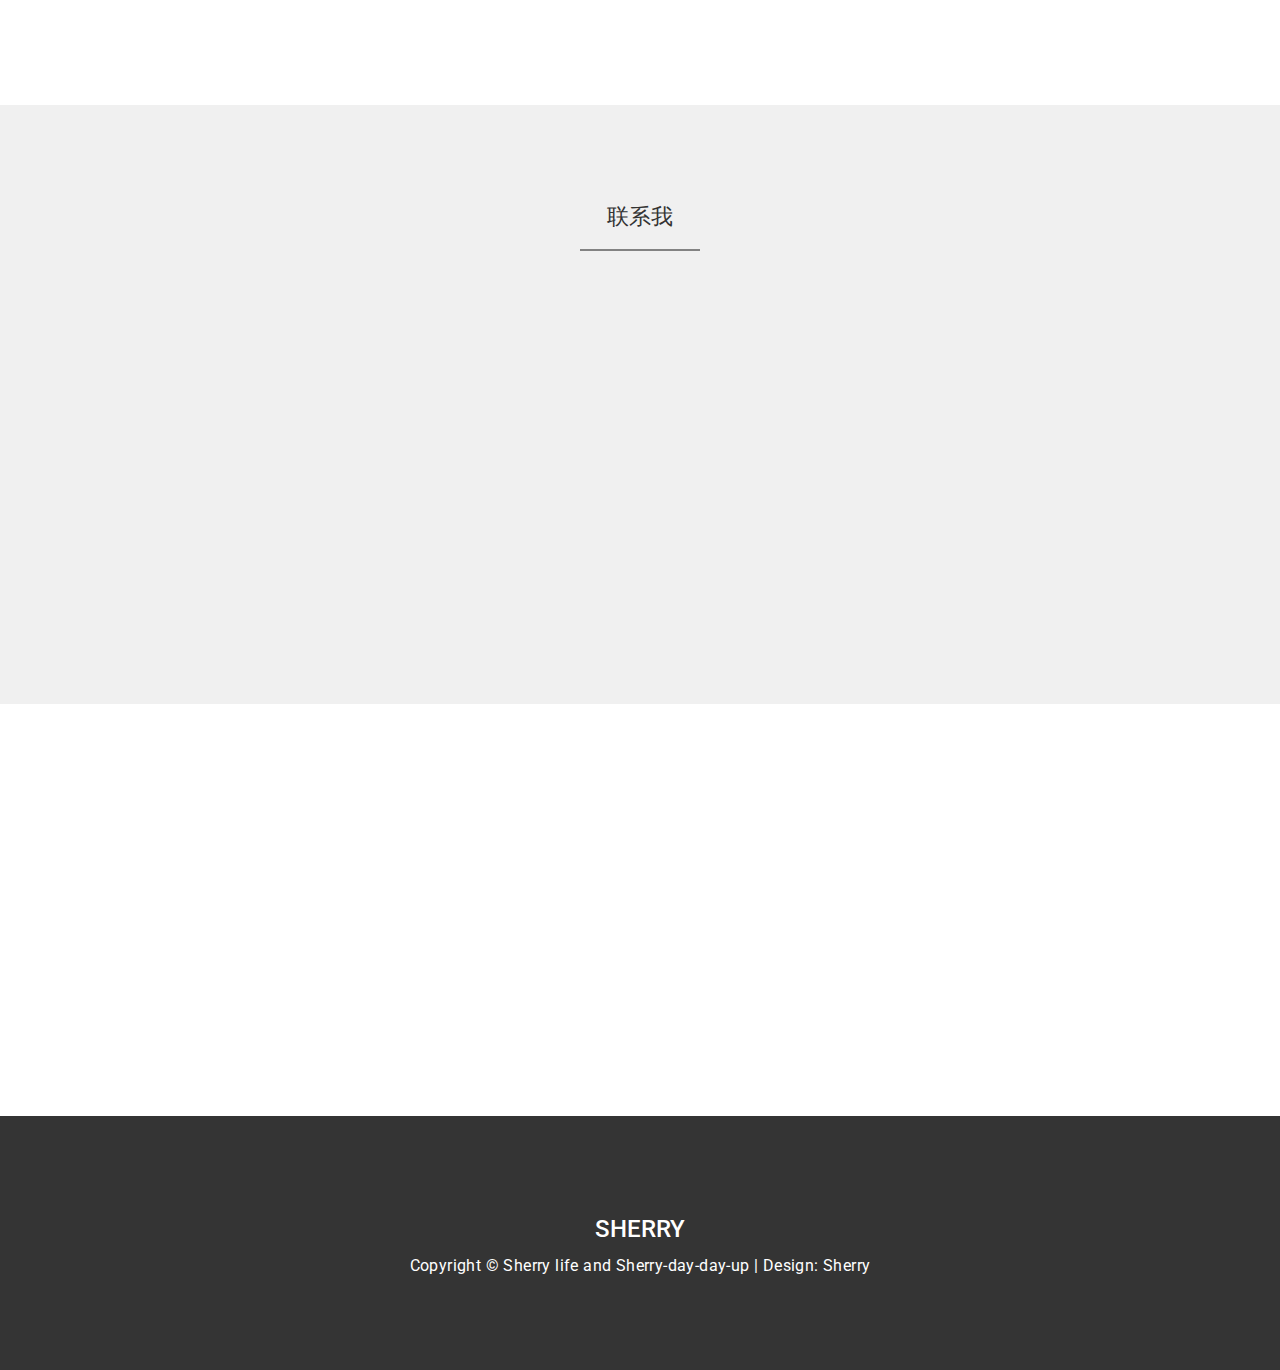
==== commit 9d3f49b2: "青年帮app" ====
--- a/index.html
+++ b/index.html
@@ -73,7 +73,8 @@
 			<div class="col-md-4 col-sm-4 wow fadeInUp" data-wow-delay="0.3s">
 				<a href="images/gallery-img1.jpg" data-lightbox-gallery="zenda-gallery"><img src="images/gallery-img1.jpg" alt="gallery img"></a>
 				<div>
-					<h3>青年帮</h3>
+					
+					<h3 ><a href="qnbApp/web/index.html">青年帮</a></h3>
 					<span>uniapp / vue2 / elment-ui</span>
 				</div>
 				<a href="images/gallery-img2.jpg" data-lightbox-gallery="zenda-gallery"><img src="images/gallery-img2.jpg" alt="gallery img"></a>
--- a/css/style.css
+++ b/css/style.css
@@ -37,7 +37,7 @@
 	width: 120px;
 }
 
-#menu, #project, #team {
+#menu, #project , #team {
 	padding-top: 100px;
 	padding-bottom: 100px;
 }
